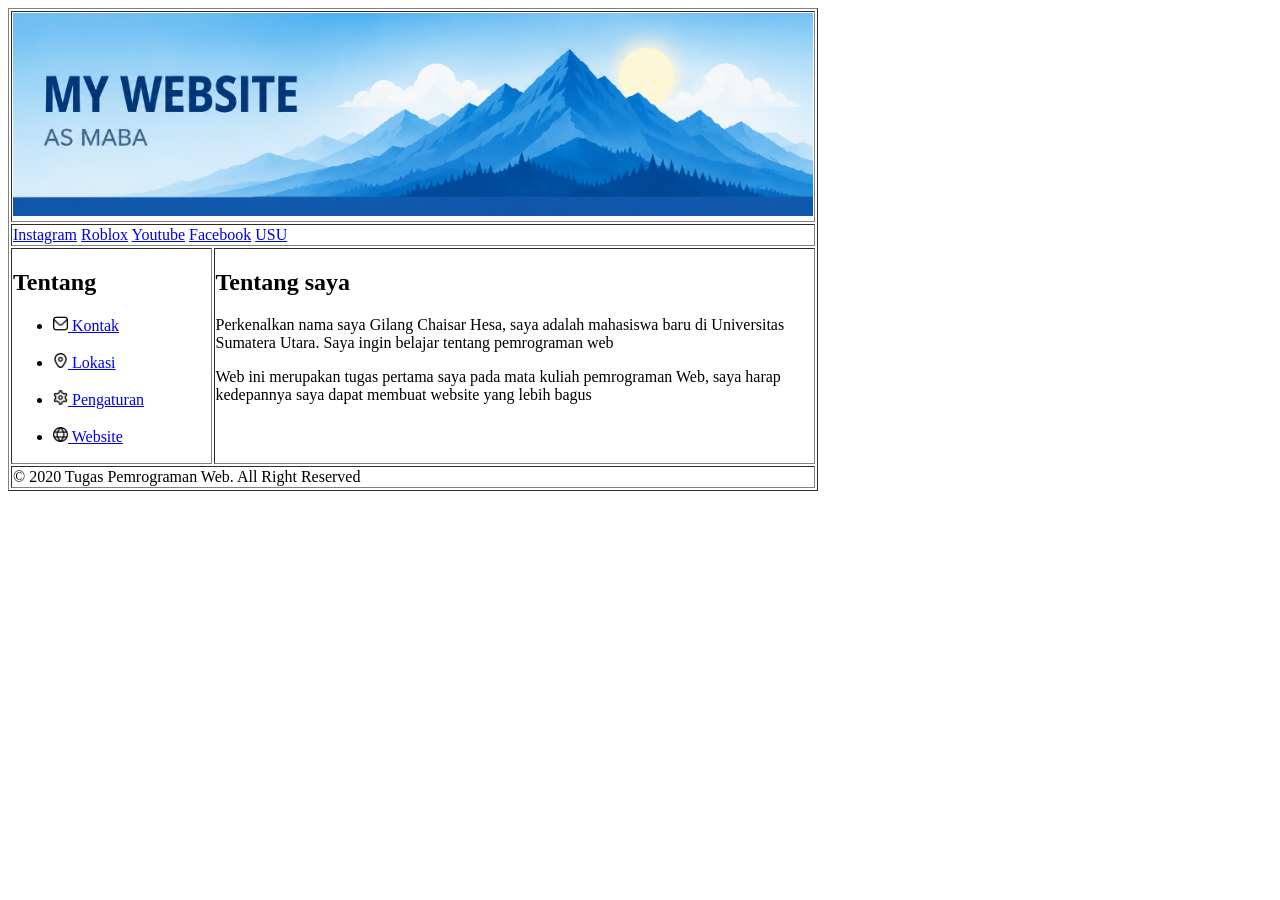
==== index.html @ 0ae55858 "Add files via upload" ====
<!DOCTYPE html>
<html lang="en">
<head>
    <meta charset="UTF-8">
    <meta name="viewport" content="width=device-width, initial-scale=1.0">
    <title>Document</title>
</head>
<body>
    <table border>
        <tr>
            <td colspan="2"><img src="header.png" alt="header" width="800"></td>
        </tr>
        <tr>
            <td colspan="2"><a href="https://www.instagram.com">Instagram</a> <a href="https://www.roblox.com">Roblox</a> <a href="https://www.youtube.com">Youtube</a> <a href="https://facebook.com">Facebook</a> <a href="https://satu.usu.ac.id">USU</a> </td>
        </tr>
        <tr>
            <td width="25%">
                <h2>Tentang</h2>
                <ul>
                 <li><img src="envelope.png" alt="Contact" width="15"><a href="#"> Kontak</a> </li><br>
                 <li><img src="marker.png" alt="Location" width="15"><a href="#"> Lokasi</a></li><br>
                 <li><img src="settings.png" alt="Setting" width="15"><a href="#"> Pengaturan</a></li><br>
                 <li> <img src="globe.png" alt="Web" width="15"><a href="#"> Website</a></li>
                </ul>
            </td>
            <td width="1" align="left" valign="top">
                <h2>Tentang saya</h2>
                <p>
                    Perkenalkan nama saya Gilang Chaisar Hesa, saya adalah mahasiswa baru di Universitas Sumatera Utara. Saya ingin belajar tentang pemrograman web
                </p>
                <p>
                    Web ini merupakan tugas pertama saya pada mata kuliah pemrograman Web, saya harap kedepannya saya dapat membuat website yang lebih bagus
                </p>
            </td>
        </tr>
        <tr>
            <td colspan="2">
                &copy; 2020 Tugas Pemrograman Web. All Right Reserved
            </td>
        </tr>
    </table>
</body>
</html>
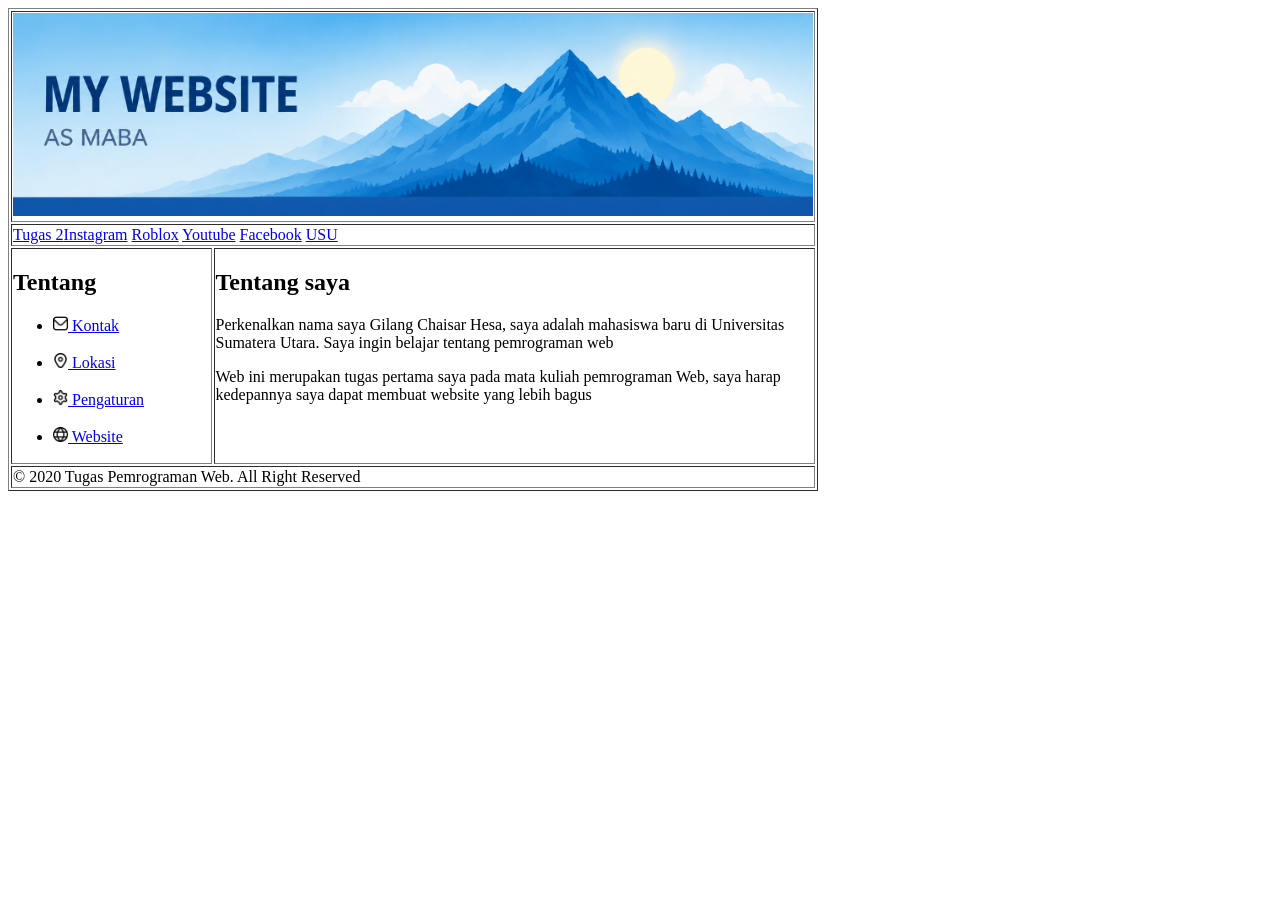
==== commit 816dcbc3: "Update index.html" ====
--- a/index.html
+++ b/index.html
@@ -11,7 +11,7 @@
             <td colspan="2"><img src="header.png" alt="header" width="800"></td>
         </tr>
         <tr>
-            <td colspan="2"><a href="https://www.instagram.com">Instagram</a> <a href="https://www.roblox.com">Roblox</a> <a href="https://www.youtube.com">Youtube</a> <a href="https://facebook.com">Facebook</a> <a href="https://satu.usu.ac.id">USU</a> </td>
+            <td colspan="2"><a href="tugas2.html">Tugas 2</a><a href="https://www.instagram.com">Instagram</a> <a href="https://www.roblox.com">Roblox</a> <a href="https://www.youtube.com">Youtube</a> <a href="https://facebook.com">Facebook</a> <a href="https://satu.usu.ac.id">USU</a> </td>
         </tr>
         <tr>
             <td width="25%">
@@ -40,4 +40,4 @@
         </tr>
     </table>
 </body>
-</html>+</html>
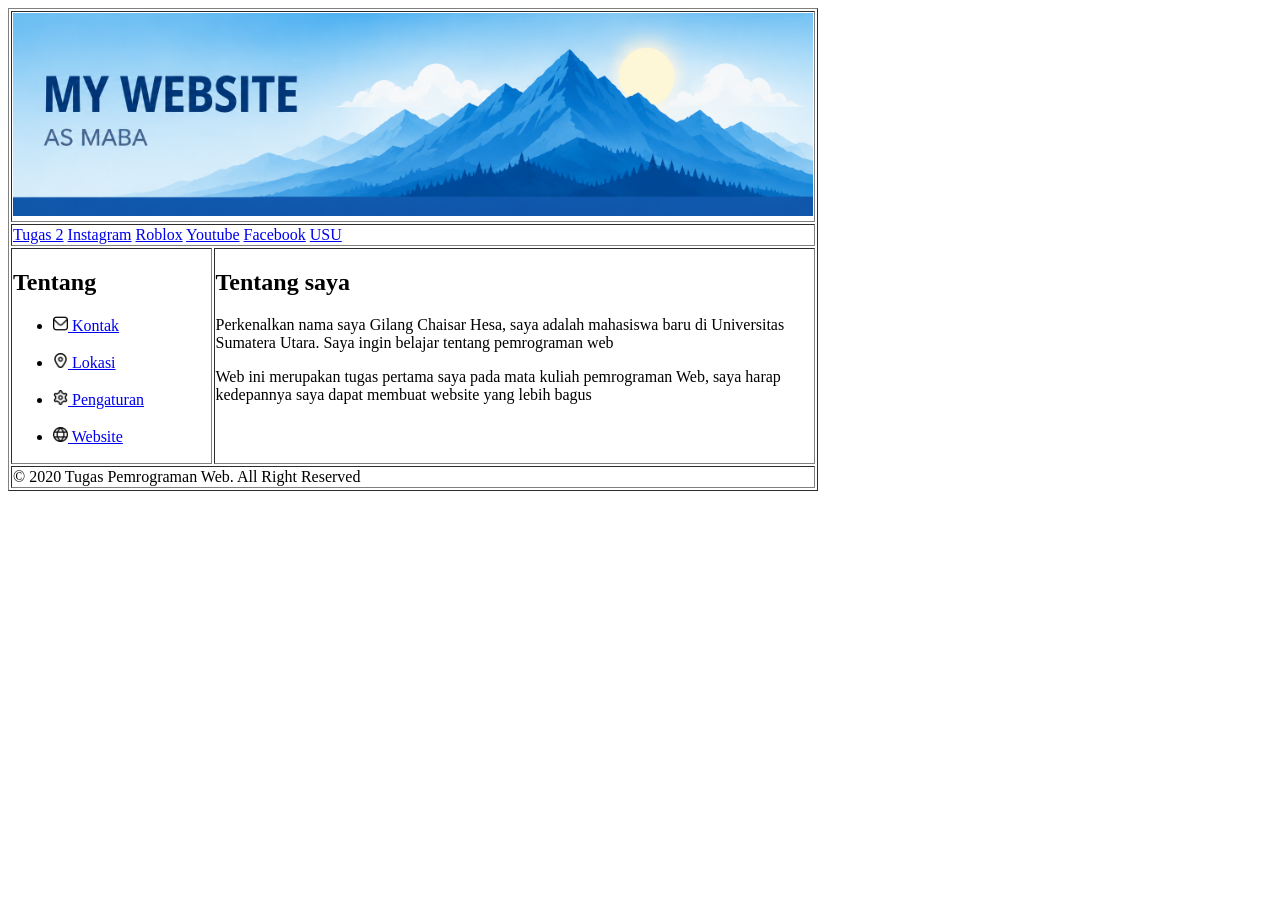
==== commit dfa9bd92: "Update index.html" ====
--- a/index.html
+++ b/index.html
@@ -11,7 +11,7 @@
             <td colspan="2"><img src="header.png" alt="header" width="800"></td>
         </tr>
         <tr>
-            <td colspan="2"><a href="tugas2.html">Tugas 2</a><a href="https://www.instagram.com">Instagram</a> <a href="https://www.roblox.com">Roblox</a> <a href="https://www.youtube.com">Youtube</a> <a href="https://facebook.com">Facebook</a> <a href="https://satu.usu.ac.id">USU</a> </td>
+            <td colspan="2"><a href="tugas2.html">Tugas 2</a> <a href="https://www.instagram.com">Instagram</a> <a href="https://www.roblox.com">Roblox</a> <a href="https://www.youtube.com">Youtube</a> <a href="https://facebook.com">Facebook</a> <a href="https://satu.usu.ac.id">USU</a> </td>
         </tr>
         <tr>
             <td width="25%">
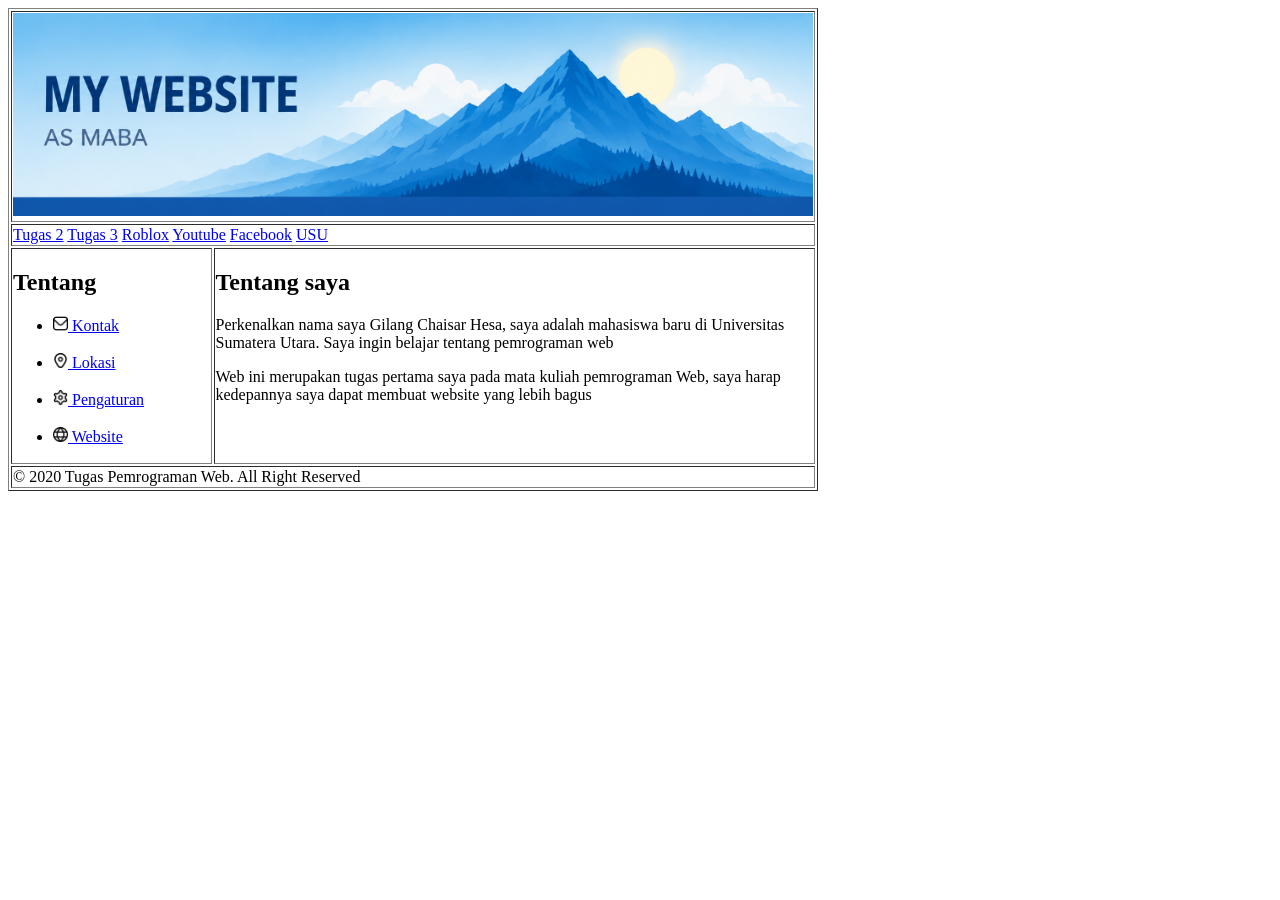
==== commit cb352344: "Update index.html" ====
--- a/index.html
+++ b/index.html
@@ -3,7 +3,7 @@
 <head>
     <meta charset="UTF-8">
     <meta name="viewport" content="width=device-width, initial-scale=1.0">
-    <title>Document</title>
+    <title>Tugas 1</title>
 </head>
 <body>
     <table border>
@@ -11,7 +11,7 @@
             <td colspan="2"><img src="header.png" alt="header" width="800"></td>
         </tr>
         <tr>
-            <td colspan="2"><a href="tugas2.html">Tugas 2</a> <a href="https://www.instagram.com">Instagram</a> <a href="https://www.roblox.com">Roblox</a> <a href="https://www.youtube.com">Youtube</a> <a href="https://facebook.com">Facebook</a> <a href="https://satu.usu.ac.id">USU</a> </td>
+            <td colspan="2"><a href="tugas2.html">Tugas 2</a> <a href="tugas3.html">Tugas 3</a> <a href="https://www.roblox.com">Roblox</a> <a href="https://www.youtube.com">Youtube</a> <a href="https://facebook.com">Facebook</a> <a href="https://satu.usu.ac.id">USU</a> </td>
         </tr>
         <tr>
             <td width="25%">
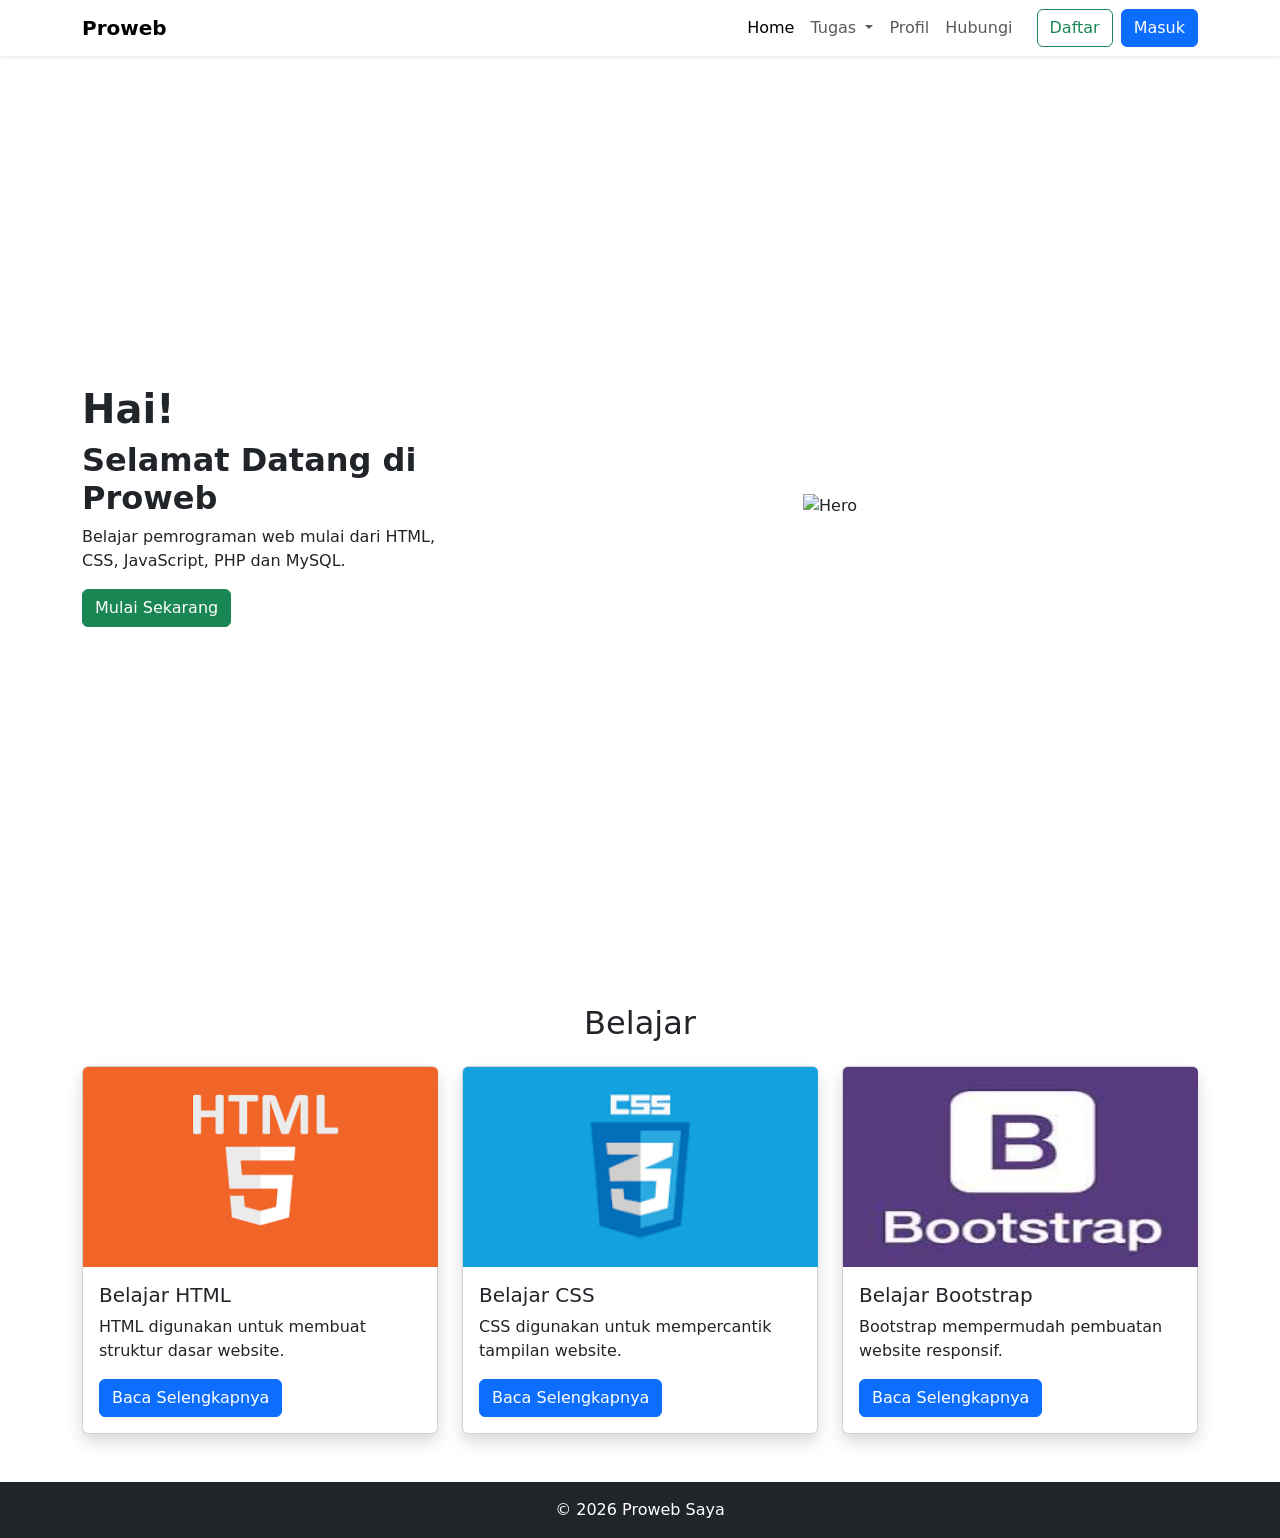
==== commit 6da49b1e: "Add files via upload" ====
--- a/index.html
+++ b/index.html
@@ -1,43 +1,196 @@
 <!DOCTYPE html>
-<html lang="en">
+<html lang="id">
 <head>
     <meta charset="UTF-8">
     <meta name="viewport" content="width=device-width, initial-scale=1.0">
-    <title>Tugas 1</title>
+    <title>Proweb</title>
+
+    <link href="https://cdn.jsdelivr.net/npm/bootstrap@5.3.8/dist/css/bootstrap.min.css" rel="stylesheet">
 </head>
 <body>
-    <table border>
-        <tr>
-            <td colspan="2"><img src="header.png" alt="header" width="800"></td>
-        </tr>
-        <tr>
-            <td colspan="2"><a href="tugas2.html">Tugas 2</a> <a href="tugas3.html">Tugas 3</a> <a href="https://www.roblox.com">Roblox</a> <a href="https://www.youtube.com">Youtube</a> <a href="https://facebook.com">Facebook</a> <a href="https://satu.usu.ac.id">USU</a> </td>
-        </tr>
-        <tr>
-            <td width="25%">
-                <h2>Tentang</h2>
-                <ul>
-                 <li><img src="envelope.png" alt="Contact" width="15"><a href="#"> Kontak</a> </li><br>
-                 <li><img src="marker.png" alt="Location" width="15"><a href="#"> Lokasi</a></li><br>
-                 <li><img src="settings.png" alt="Setting" width="15"><a href="#"> Pengaturan</a></li><br>
-                 <li> <img src="globe.png" alt="Web" width="15"><a href="#"> Website</a></li>
-                </ul>
-            </td>
-            <td width="1" align="left" valign="top">
-                <h2>Tentang saya</h2>
-                <p>
-                    Perkenalkan nama saya Gilang Chaisar Hesa, saya adalah mahasiswa baru di Universitas Sumatera Utara. Saya ingin belajar tentang pemrograman web
-                </p>
-                <p>
-                    Web ini merupakan tugas pertama saya pada mata kuliah pemrograman Web, saya harap kedepannya saya dapat membuat website yang lebih bagus
-                </p>
-            </td>
-        </tr>
-        <tr>
-            <td colspan="2">
-                &copy; 2020 Tugas Pemrograman Web. All Right Reserved
-            </td>
-        </tr>
-    </table>
+
+<!-- Navbar -->
+<nav class="navbar navbar-expand-lg bg-white shadow-sm">
+    <div class="container">
+
+        <a class="navbar-brand fw-bold" href="#">
+            Proweb
+        </a>
+
+        <button class="navbar-toggler"
+                type="button"
+                data-bs-toggle="collapse"
+                data-bs-target="#menu">
+            <span class="navbar-toggler-icon"></span>
+        </button>
+
+        <div class="collapse navbar-collapse" id="menu">
+
+            <ul class="navbar-nav ms-auto align-items-lg-center">
+
+                <li class="nav-item">
+                    <a class="nav-link active" href="#">Home</a>
+                </li>
+
+                <li class="nav-item dropdown">
+                    <a class="nav-link dropdown-toggle"
+                       href="#"
+                       data-bs-toggle="dropdown">
+                        Tugas
+                    </a>
+
+                    <ul class="dropdown-menu">
+                        <li><a class="dropdown-item" href="tugas1.html">Tugas 1</a></li>
+                        <li><a class="dropdown-item" href="tugas2.html">Tugas 2</a></li>
+                        <li><a class="dropdown-item" href="tugas3.html">Tugas 3</a></li>
+                    </ul>
+                </li>
+
+                <li class="nav-item">
+                    <a class="nav-link" href="#">Profil</a>
+                </li>
+
+                <li class="nav-item">
+                    <a class="nav-link" href="#">Hubungi</a>
+                </li>
+
+                <li class="nav-item ms-lg-3">
+                    <a href="#" class="btn btn-outline-success">
+                        Daftar
+                    </a>
+                </li>
+
+                <li class="nav-item ms-lg-2">
+                    <a href="#" class="btn btn-primary">
+                        Masuk
+                    </a>
+                </li>
+
+            </ul>
+
+        </div>
+
+    </div>
+</nav>
+
+<!-- Hero -->
+<div class="container">
+    <div class="row align-items-center min-vh-100">
+
+        <div class="col-lg-4 text-center text-lg-start">
+
+            <h1 class="fw-bold">
+                Hai!
+            </h1>
+
+            <h2 class="fw-bold">
+                Selamat Datang di Proweb
+            </h2>
+
+            <p>
+                Belajar pemrograman web mulai dari HTML,
+                CSS, JavaScript, PHP dan MySQL.
+            </p>
+
+            <a href="#" class="btn btn-success">
+                Mulai Sekarang
+            </a>
+
+        </div>
+
+        <div class="col-lg-8 text-center mt-4 mt-lg-0">
+
+            <img
+                src="https://cdn-icons-png.flaticon.com/512/1055/1055687.png"
+                class="img-fluid"
+                alt="Hero">
+
+        </div>
+
+    </div>
+</div>
+
+<div class="container py-5">
+
+    <h2 class="text-center mb-4">
+        Belajar
+    </h2>
+
+    <div class="row g-4">
+
+        <div class="col-md-4">
+            <div class="card shadow h-100">
+
+                <img style="width: 355px; height: 200px;" src="html.png"
+                     class="card-img-top">
+
+                <div class="card-body">
+                    <h5 class="card-title">Belajar HTML</h5>
+
+                    <p class="card-text">
+                        HTML digunakan untuk membuat struktur dasar website.
+                    </p>
+
+                    <a href="#" class="btn btn-primary">
+                        Baca Selengkapnya
+                    </a>
+                </div>
+
+            </div>
+        </div>
+
+        <div class="col-md-4">
+            <div class="card shadow h-100">
+
+                <img style="width: 355px; height: 200px;" src="css.png"
+                     class="card-img-top">
+
+                <div class="card-body">
+                    <h5 class="card-title">Belajar CSS</h5>
+
+                    <p class="card-text">
+                        CSS digunakan untuk mempercantik tampilan website.
+                    </p>
+
+                    <a href="#" class="btn btn-primary">
+                        Baca Selengkapnya
+                    </a>
+                </div>
+
+            </div>
+        </div>
+
+        <div class="col-md-4">
+            <div class="card shadow h-100">
+
+                <img style="width: 355px; height: 200px;" src="bootstrap.jfif"
+                     class="card-img-top">
+
+                <div class="card-body">
+                    <h5 class="card-title">Belajar Bootstrap</h5>
+
+                    <p class="card-text">
+                        Bootstrap mempermudah pembuatan website responsif.
+                    </p>
+
+                    <a href="#" class="btn btn-primary">
+                        Baca Selengkapnya
+                    </a>
+                </div>
+
+            </div>
+        </div>
+
+    </div>
+
+</div>
+
+<!-- Footer -->
+<footer class="bg-dark text-white text-center p-3">
+    © 2026 Proweb Saya
+</footer>
+
+<script src="https://cdn.jsdelivr.net/npm/bootstrap@5.3.8/dist/js/bootstrap.bundle.min.js"></script>
+
 </body>
-</html>
+</html>
